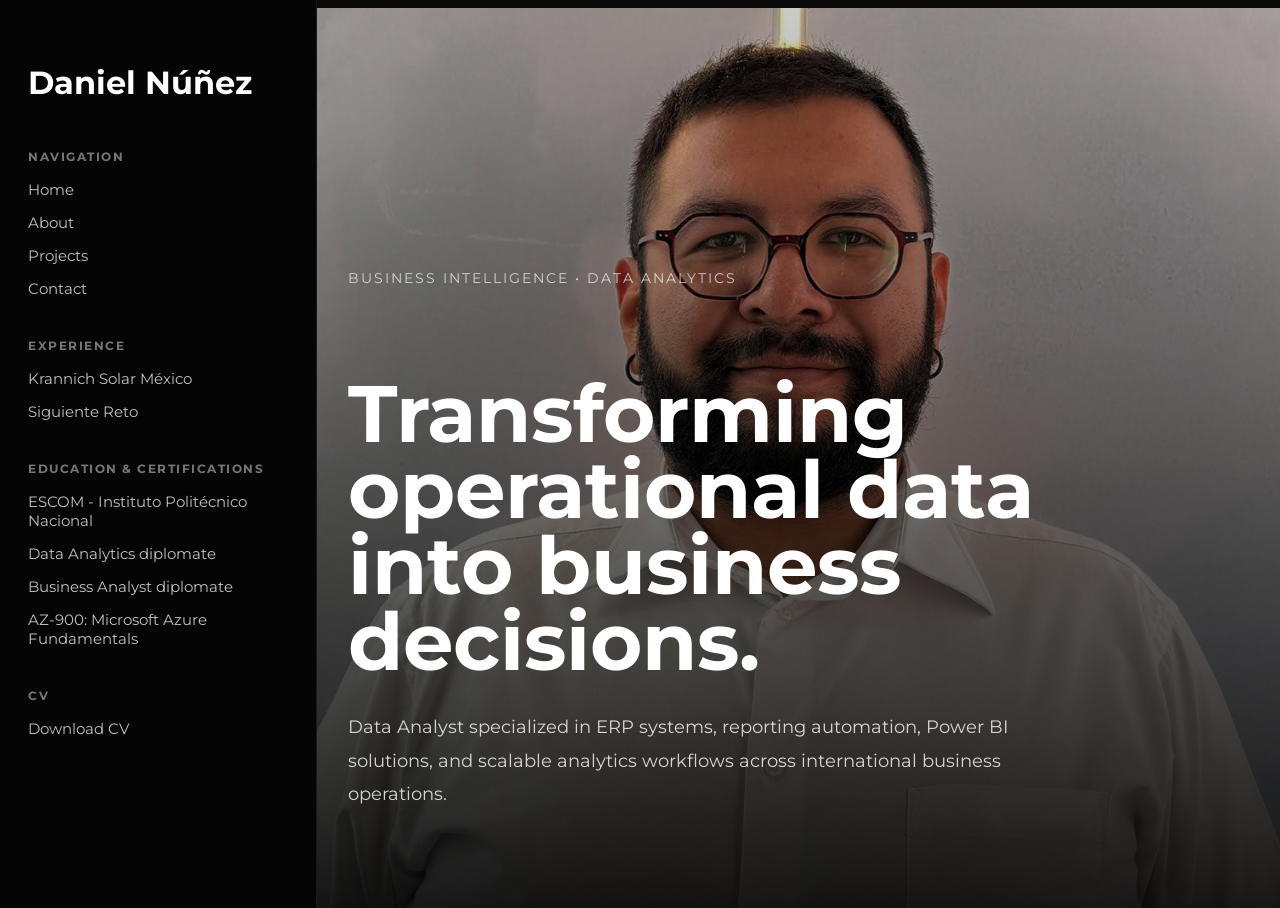
==== index.html @ 234a18f7 "First sight content" ====
<!DOCTYPE html>
<html lang="en">

<head>
	<title>Daniel Núñez</title>

	<meta charset="UTF-8" />
	<meta name="viewport" content="width=device-width, initial-scale=1.0" />

	<!-- FONT -->
	<link rel="preconnect" href="https://fonts.googleapis.com">
	<link href="https://fonts.googleapis.com/css2?family=Montserrat:wght@300;400;500;600;700;800&display=swap"
		rel="stylesheet">

	<!-- MAIN CSS -->
	<link rel="stylesheet" href="assets/css/main.css">

</head>

<body>

	<!-- SIDEBAR -->

	<aside class="sidebar">

		<div>

			<h1 class="logo">
				Daniel Núñez
			</h1>

			<!-- MAIN NAV -->

			<nav class="sidebar-section">

				<h2>Navigation</h2>

				<a href="../index.html">Home</a>
				<a href="../about.html">About</a>
				<a href="../projects.html">Projects</a>
				<a href="../contact.html">Contact</a>

			</nav>

			<!-- EXPERIENCE -->

			<nav class="sidebar-section">

				<h2>Experience</h2>

				<a href="../experience/krannich-solar.html">
					Krannich Solar México
				</a>

				<a href="../experience/siguiente-reto.html">
					Siguiente Reto
				</a>

			</nav>

			<!-- EDUCATION & CERTIFICATIONS -->

			<nav class="sidebar-section">
				<h2>Education & Certifications</h2>

				<a href="https://www.escom.ipn.mx/" target="_blank">
					ESCOM - Instituto Politécnico Nacional
				</a>

				<a href="https://app.educasign.ai/validation/d763738c-486c-4e0c-a6cb-ba794ced304d" target="_blank">
					Data Analytics diplomate
				</a>

				<a href="https://app.educasign.ai/validation/ccb0f1be-573b-49ce-a224-c91d70f931ac" target="_blank">
					Business Analyst diplomate
				</a>

				<a href="../assets/documents/AZ-900_Certificate.pdf" target="_blank">
					AZ-900: Microsoft Azure Fundamentals
				</a>

			</nav>

			<!-- CV -->

			<nav class="sidebar-section">
				<h2>CV</h2>

				<a href="../assets/documents/CV_DANIEL.pdf" target="_blank">
					Download CV
				</a>
			</nav>
		</div>

	</aside>

	<!-- RIGHT CONTENT -->

	<main class="content">

		<!-- HERO -->

		<section class="hero">

			<div class="hero-overlay"></div>

			<img src="assets/images/profile/DN.jpg" alt="Daniel Núñez">

			<div class="hero-content">

				<span class="hero-label">
					Business Intelligence • Data Analytics
				</span>

				<h2>
					Transforming operational data into business decisions.
				</h2>

				<p>
					Data Analyst specialized in ERP systems, reporting automation,
					Power BI solutions, and scalable analytics workflows across
					international business operations.
				</p>

			</div>

		</section>

		<!-- FEATURED -->

		<section class="featured">

			<div class="section-heading">

				<h3>
					Featured Experience
				</h3>

			</div>

			<!-- CARD 1 -->

			<a class="project-card" href="experience/krannich-solar.html">

				<img src="https://krannich-solar.com/fileadmin/user_upload/global/Company/References/small_banner_references_1652x568.png" alt="Krannich Solar">

				<div class="project-info">

					<span>Dynamics 365 F&O • BI • Governance</span>

					<h4>
						Krannich Solar Mexico
					</h4>

					<p>
						Dynamics 365 F&O governance, Power BI semantic models,
						reporting optimization, and automation
						initiatives across LATAM, APAC and EMEA operations.
					</p>

				</div>

			</a>

			<!-- CARD 2 -->

			<a class="project-card" href="experience/siguiente-reto.html">

				<img src="assets/images/banners/BANN_00.jpg" alt="Currently">

				<div class="project-info">

					<span>Looking for a new opportunity</span>

					<h4>
						The Next Challenge
					</h4>

					<p>
						Currently learning new technologies and looking for
						the next opportunity to build meaningful analytics
						systems that drive business decisions.
					</p>

				</div>

			</a>

		</section>

		<!-- ABOUT PREVIEW -->

		<section class="about-preview">

			<div class="section-heading">

				<span>About</span>

				<h3>
					Engineering + Business Thinking
				</h3>

			</div>

			<p>
				Computer Systems Engineer from Instituto Politécnico Nacional
				(ESCOM) with experience bridging technical systems,
				business operations, and data-driven decision making.
				Passionate about building analytics experiences that are
				both technically scalable and visually meaningful.
			</p>

			<a href="about.html" class="text-link">
				Read More →
			</a>

		</section>

	</main>

</body>

</html>
---- assets/css/main.css ----
```css id="yaz1pq"
/* =========================
   RESET
========================= */

*{
    margin:0;
    padding:0;
    box-sizing:border-box;
}

html,
body{
    width:100%;
    height:100%;
    scroll-behavior:smooth;
    font-family:'Montserrat', sans-serif;
    background:#0a0a0a;
    color:white;
}

body{
    display:flex;
    overflow:hidden;
}

/* =========================
   GLOBAL
========================= */

a{
    color:inherit;
    text-decoration:none;
}

img{
    display:block;
}

::selection{
    background:white;
    color:black;
}

/* =========================
   SIDEBAR
========================= */

.sidebar{
    width:260px;
    height:100vh;
    background:#050505;
    border-right:1px solid rgba(255,255,255,0.08);
    padding:40px 28px;
    position:fixed;
    top:0;
    left:0;

    display:flex;
    flex-direction:column;
    justify-content:space-between;

    z-index:100;
}

.logo{
    font-size:2rem;
    font-weight:700;
    line-height:1;
    margin-bottom:50px;
}

.sidebar-section{
    margin-bottom:40px;
}

.sidebar-section h2{
    font-size:0.75rem;
    text-transform:uppercase;
    letter-spacing:1.5px;
    opacity:0.45;
    margin-bottom:16px;
}

.sidebar-section a{
    display:block;
    margin-bottom:14px;
    font-size:0.95rem;
    opacity:0.75;
    transition:0.25s ease;
}

.sidebar-section a:hover{
    opacity:1;
    transform:translateX(5px);
}

.sidebar-footer a{
    font-size:0.9rem;
    opacity:0.6;
    transition:0.25s;
}

.sidebar-footer a:hover{
    opacity:1;
}

/* =========================
   MAIN CONTENT
========================= */

.content{
    margin-left:260px;
    width:calc(100% - 260px);
    height:100vh;
    overflow-y:auto;
    overflow-x:hidden;
}

/* =========================
   HERO SECTION
========================= */

.hero{
    position:relative;
    width:100%;
    height:100vh;
    overflow:hidden;
}

.hero img{
    width:100%;
    height:100%;
    object-fit:cover;
}

.hero-overlay{
    position:absolute;
    inset:0;
    background:linear-gradient(
        to top,
        rgba(0,0,0,0.9),
        rgba(0,0,0,0.2)
    );
}

.hero-content{
    position:absolute;
    bottom:80px;
    left:80px;
    max-width:750px;
    z-index:2;
}

.hero-label{
    display:inline-block;
    margin-bottom:24px;
    font-size:0.85rem;
    text-transform:uppercase;
    letter-spacing:2px;
    opacity:0.7;
}

.hero-content h2{
    font-size:5rem;
    line-height:0.95;
    margin-bottom:30px;
    font-weight:700;
}

.hero-content p{
    font-size:1.1rem;
    line-height:1.9;
    opacity:0.8;
    max-width:700px;
}

/* =========================
   PAGE HERO
========================= */

.page-hero{
    position:relative;
    width:100%;
    height:70vh;
    overflow:hidden;
}

.page-hero img{
    width:100%;
    height:100%;
    object-fit:cover;
}

.page-hero-overlay{
    position:absolute;
    inset:0;
    background:rgba(0,0,0,0.55);
}

.page-hero-content{
    position:absolute;
    bottom:60px;
    left:60px;
    z-index:2;
    max-width:900px;
}

.page-hero-content span{
    display:inline-block;
    margin-bottom:20px;
    text-transform:uppercase;
    letter-spacing:2px;
    opacity:0.7;
    font-size:0.8rem;
}

.page-hero-content h2{
    font-size:4rem;
    line-height:1.05;
}

/* =========================
   SECTION HEADINGS
========================= */

.section-heading{
    margin-bottom:40px;
}

.section-heading span{
    display:block;
    margin-bottom:14px;
    text-transform:uppercase;
    letter-spacing:2px;
    font-size:0.8rem;
    opacity:0.5;
}

.section-heading h3{
    font-size:3rem;
    line-height:1.1;
}

/* =========================
   FEATURED PROJECTS
========================= */

.featured{
    padding:100px 80px;
}

.project-card{
    position:relative;
    display:block;
    width:100%;
    height:600px;
    overflow:hidden;
    margin-bottom:40px;
    border-radius:20px;
}

.project-card img{
    width:100%;
    height:100%;
    object-fit:cover;
    transition:transform 0.6s ease;
}

.project-card:hover img{
    transform:scale(1.03);
}

.project-info{
    position:absolute;
    bottom:40px;
    left:40px;
    max-width:520px;
    background:rgba(0,0,0,0.7);
    padding:28px;
    backdrop-filter:blur(10px);
    border:1px solid rgba(255,255,255,0.08);
}

.project-info span{
    display:block;
    margin-bottom:12px;
    text-transform:uppercase;
    font-size:0.75rem;
    letter-spacing:1.5px;
    opacity:0.65;
}

.project-info h4{
    font-size:2rem;
    margin-bottom:16px;
}

.project-info p{
    line-height:1.8;
    opacity:0.8;
}

/* =========================
   TEXT SECTIONS
========================= */

.text-section{
    padding:100px 80px;
}

.text-section p{
    max-width:950px;
    font-size:1.05rem;
    line-height:2;
    opacity:0.8;
    margin-bottom:24px;
}

.dark-section{
    background:#111111;
}

/* =========================
   ABOUT PREVIEW
========================= */

.about-preview{
    padding:100px 80px;
    background:#101010;
}

.about-preview p{
    max-width:850px;
    line-height:2;
    font-size:1.05rem;
    opacity:0.8;
    margin-bottom:30px;
}

.text-link{
    display:inline-block;
    font-size:1rem;
    opacity:0.85;
    transition:0.25s;
}

.text-link:hover{
    transform:translateX(5px);
}

/* =========================
   TIMELINE
========================= */

.timeline{
    display:flex;
    flex-direction:column;
    gap:30px;
}

.timeline-item{
    border-left:1px solid rgba(255,255,255,0.15);
    padding-left:24px;
}

.timeline-year{
    display:block;
    margin-bottom:10px;
    text-transform:uppercase;
    letter-spacing:1px;
    font-size:0.75rem;
    opacity:0.5;
}

.timeline-item h4{
    font-size:1.4rem;
    margin-bottom:14px;
}

.timeline-item p{
    margin-bottom:0;
}

/* =========================
   SKILLS GRID
========================= */

.skills-grid{
    display:grid;
    grid-template-columns:repeat(auto-fit,minmax(180px,1fr));
    gap:18px;
}

.skill-card{
    background:#141414;
    border:1px solid rgba(255,255,255,0.08);
    padding:24px;
    border-radius:14px;
    transition:0.25s ease;
    font-size:0.95rem;
}

.skill-card:hover{
    transform:translateY(-5px);
    border-color:rgba(255,255,255,0.2);
}

/* =========================
   RESPONSIVE
========================= */

@media(max-width:1000px){

    body{
        flex-direction:column;
        overflow:auto;
    }

    .sidebar{
        width:100%;
        height:auto;
        position:relative;
        border-right:none;
        border-bottom:1px solid rgba(255,255,255,0.08);
    }

    .content{
        width:100%;
        margin-left:0;
        height:auto;
        overflow:visible;
    }

    .hero-content{
        left:30px;
        right:30px;
        bottom:40px;
    }

    .hero-content h2{
        font-size:3rem;
    }

    .page-hero-content{
        left:30px;
        right:30px;
    }

    .page-hero-content h2{
        font-size:2.7rem;
    }

    .featured,
    .text-section,
    .about-preview{
        padding:70px 30px;
    }

    .section-heading h3{
        font-size:2rem;
    }

    .project-card{
        height:450px;
    }

    .project-info{
        left:20px;
        right:20px;
        bottom:20px;
    }

}
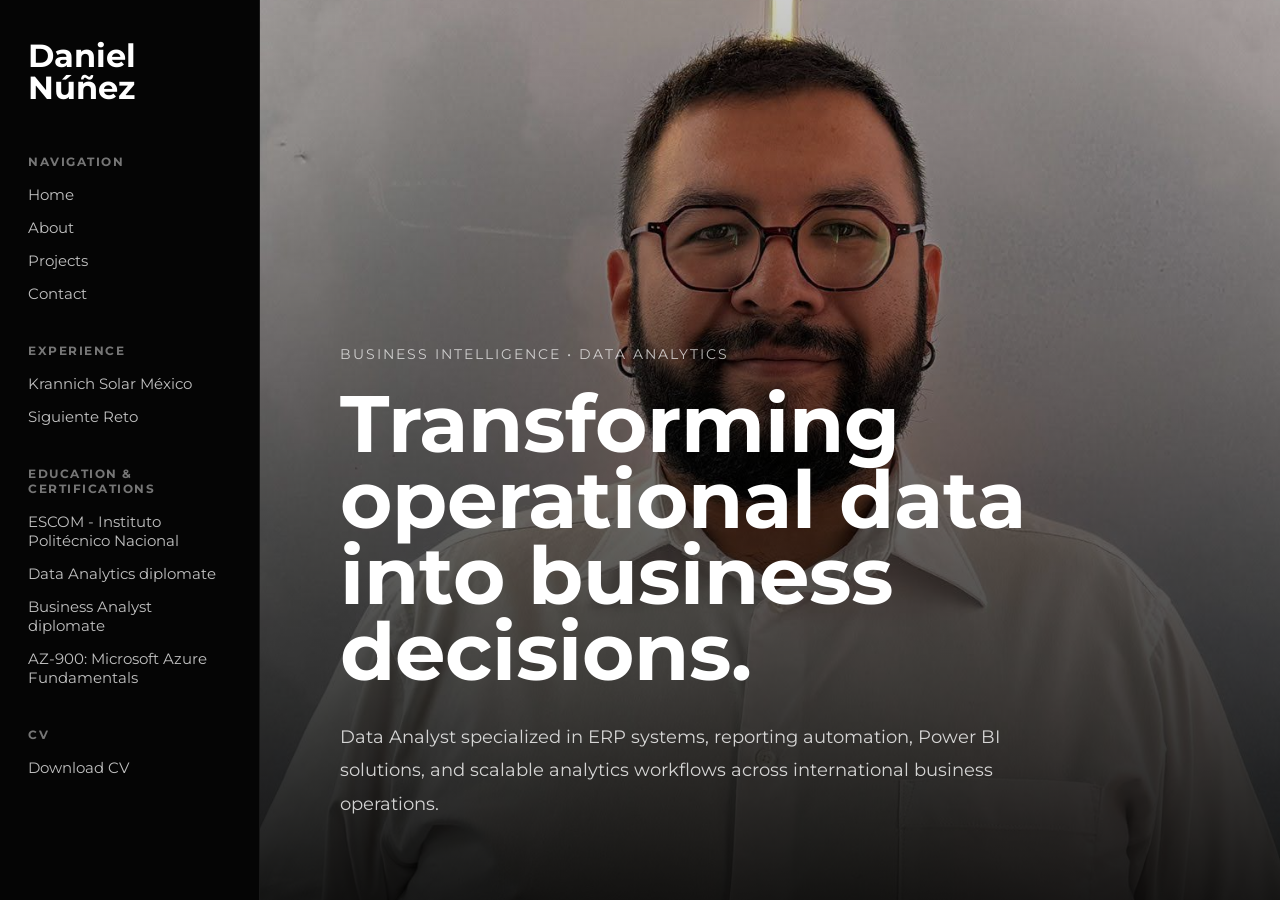
==== commit cc6e248b: "Fix broken links" ====
--- a/index.html
+++ b/index.html
@@ -35,10 +35,10 @@
 
 				<h2>Navigation</h2>
 
-				<a href="../index.html">Home</a>
-				<a href="../about.html">About</a>
-				<a href="../projects.html">Projects</a>
-				<a href="../contact.html">Contact</a>
+				<a href="index.html">Home</a>
+				<a href="about.html">About</a>
+				<a href="projects.html">Projects</a>
+				<a href="contact.html">Contact</a>
 
 			</nav>
 
@@ -48,11 +48,11 @@
 
 				<h2>Experience</h2>
 
-				<a href="../experience/krannich-solar.html">
+				<a href="/experience/krannich-solar.html">
 					Krannich Solar México
 				</a>
 
-				<a href="../experience/siguiente-reto.html">
+				<a href="/experience/siguiente-reto.html">
 					Siguiente Reto
 				</a>
 
--- a/assets/css/main.css
+++ b/assets/css/main.css
@@ -1,4 +1,3 @@
-```css id="yaz1pq"
 /* =========================
    RESET
 ========================= */
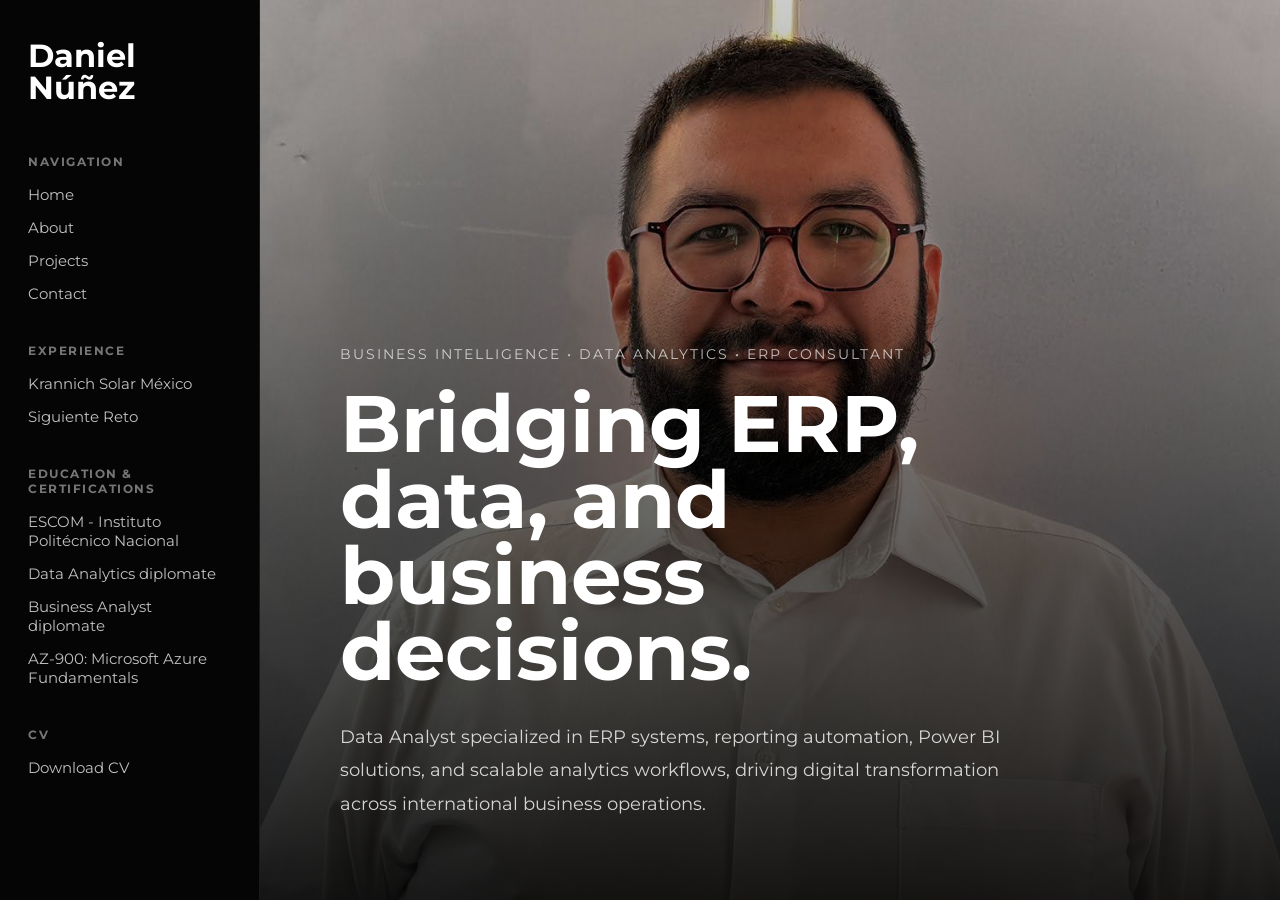
==== commit d0501a32: "proyectos personales agregados" ====
--- a/index.html
+++ b/index.html
@@ -13,15 +13,28 @@
 		rel="stylesheet">
 
 	<!-- MAIN CSS -->
-	<link rel="stylesheet" href="assets/css/main.css">
+	<link rel="stylesheet" href="./assets/css/main.css">
 
 </head>
 
 <body>
 
+	<!-- MOBILE NAV -->
+
+	<header class="mobile-nav">
+
+		<h1>
+			Daniel Núñez
+		</h1>
+
+		<button id="menu-toggle">
+			☰
+		</button>
+
+	</header>
 	<!-- SIDEBAR -->
 
-	<aside class="sidebar">
+	<aside class="sidebar" id="sidebar">
 
 		<div>
 
@@ -35,10 +48,10 @@
 
 				<h2>Navigation</h2>
 
-				<a href="index.html">Home</a>
-				<a href="about.html">About</a>
-				<a href="projects.html">Projects</a>
-				<a href="contact.html">Contact</a>
+				<a href="./index.html">Home</a>
+				<a href="./about.html">About</a>
+				<a href="./projects.html">Projects</a>
+				<a href="./contact.html">Contact</a>
 
 			</nav>
 
@@ -48,11 +61,11 @@
 
 				<h2>Experience</h2>
 
-				<a href="/experience/krannich-solar.html">
+				<a href="./experience/krannich-solar.html">
 					Krannich Solar México
 				</a>
 
-				<a href="/experience/siguiente-reto.html">
+				<a href="./experience/siguiente-reto.html">
 					Siguiente Reto
 				</a>
 
@@ -75,7 +88,7 @@
 					Business Analyst diplomate
 				</a>
 
-				<a href="../assets/documents/AZ-900_Certificate.pdf" target="_blank">
+				<a href="./assets/documents/AZ-900_Certificate.pdf" target="_blank">
 					AZ-900: Microsoft Azure Fundamentals
 				</a>
 
@@ -86,7 +99,7 @@
 			<nav class="sidebar-section">
 				<h2>CV</h2>
 
-				<a href="../assets/documents/CV_DANIEL.pdf" target="_blank">
+				<a href="./assets/documents/CV_DANIEL.pdf" target="_blank">
 					Download CV
 				</a>
 			</nav>
@@ -104,22 +117,21 @@
 
 			<div class="hero-overlay"></div>
 
-			<img src="assets/images/profile/DN.jpg" alt="Daniel Núñez">
+			<img src="./assets/images/profile/DN.jpg" alt="Daniel Núñez">
 
 			<div class="hero-content">
 
 				<span class="hero-label">
-					Business Intelligence • Data Analytics
+					Business Intelligence • Data Analytics • ERP Consultant
 				</span>
 
 				<h2>
-					Transforming operational data into business decisions.
+					Bridging ERP, data, and business decisions.
 				</h2>
 
 				<p>
-					Data Analyst specialized in ERP systems, reporting automation,
-					Power BI solutions, and scalable analytics workflows across
-					international business operations.
+					Data Analyst specialized in ERP systems, reporting automation, Power BI solutions, and scalable analytics workflows, 
+					driving digital transformation across international business operations.
 				</p>
 
 			</div>
@@ -140,16 +152,17 @@
 
 			<!-- CARD 1 -->
 
-			<a class="project-card" href="experience/krannich-solar.html">
-
-				<img src="https://krannich-solar.com/fileadmin/user_upload/global/Company/References/small_banner_references_1652x568.png" alt="Krannich Solar">
+			<a class="project-card" href="./experience/krannich-solar.html">
+
+				<img src="https://krannich-solar.com/fileadmin/user_upload/global/Company/References/small_banner_references_1652x568.png"
+					alt="Krannich Solar">
 
 				<div class="project-info">
 
-					<span>Dynamics 365 F&O • BI • Governance</span>
+					<span>Dynamics 365 F&O • Power BI • Power Automate</span>
 
 					<h4>
-						Krannich Solar Mexico
+						Krannich Solar México
 					</h4>
 
 					<p>
@@ -164,9 +177,9 @@
 
 			<!-- CARD 2 -->
 
-			<a class="project-card" href="experience/siguiente-reto.html">
-
-				<img src="assets/images/banners/BANN_00.jpg" alt="Currently">
+			<a class="project-card" href="./experience/siguiente-reto.html">
+
+				<img src="./assets/images/banners/BANN_00.jpg" alt="Currently">
 
 				<div class="project-info">
 
@@ -203,14 +216,13 @@
 			</div>
 
 			<p>
-				Computer Systems Engineer from Instituto Politécnico Nacional
-				(ESCOM) with experience bridging technical systems,
-				business operations, and data-driven decision making.
-				Passionate about building analytics experiences that are
-				both technically scalable and visually meaningful.
+				Computer Systems Engineer from Instituto Politécnico Nacional (ESCOM), 
+				with experience connecting technology, business operations, and data-driven decision-making. 
+				Passionate about transforming complex data into scalable analytics solutions 
+				that are both technically robust and meaningful for business users.
 			</p>
 
-			<a href="about.html" class="text-link">
+			<a href="./about.html" class="text-link">
 				Read More →
 			</a>
 
@@ -218,6 +230,19 @@
 
 	</main>
 
+	<script>
+
+		const menuToggle = document.getElementById('menu-toggle');
+		const sidebar = document.getElementById('sidebar');
+
+		menuToggle.addEventListener('click', () => {
+
+			sidebar.classList.toggle('active');
+
+		});
+
+	</script>
+
 </body>
 
 </html>
--- a/assets/css/main.css
+++ b/assets/css/main.css
@@ -472,3 +472,76 @@
 
 }
 
+/* =========================
+   MOBILE NAV
+========================= */
+
+.mobile-nav{
+    display:none;
+}
+
+/* MOBILE */
+
+@media(max-width:900px){
+
+    .mobile-nav{
+        position:fixed;
+        top:0;
+        left:0;
+        width:100%;
+        height:72px;
+
+        display:flex;
+        align-items:center;
+        justify-content:space-between;
+
+        padding:0 24px;
+
+        background:#0b0b0b;
+        border-bottom:1px solid rgba(255,255,255,0.08);
+
+        z-index:2000;
+    }
+
+    .mobile-nav h1{
+        font-size:1rem;
+        margin:0;
+    }
+
+    #menu-toggle{
+        background:none;
+        border:none;
+        color:white;
+        font-size:2rem;
+        cursor:pointer;
+    }
+
+    /* SIDEBAR */
+
+    .sidebar{
+        position:fixed;
+
+        left:-100%;
+        top:0;
+
+        width:280px;
+        height:100vh;
+
+        z-index:3000;
+
+        transition:0.4s ease;
+    }
+
+    .sidebar.active{
+        left:0;
+    }
+
+    /* CONTENT */
+
+    .content{
+        margin-left:0;
+        width:100%;
+        padding-top:72px;
+    }
+
+}
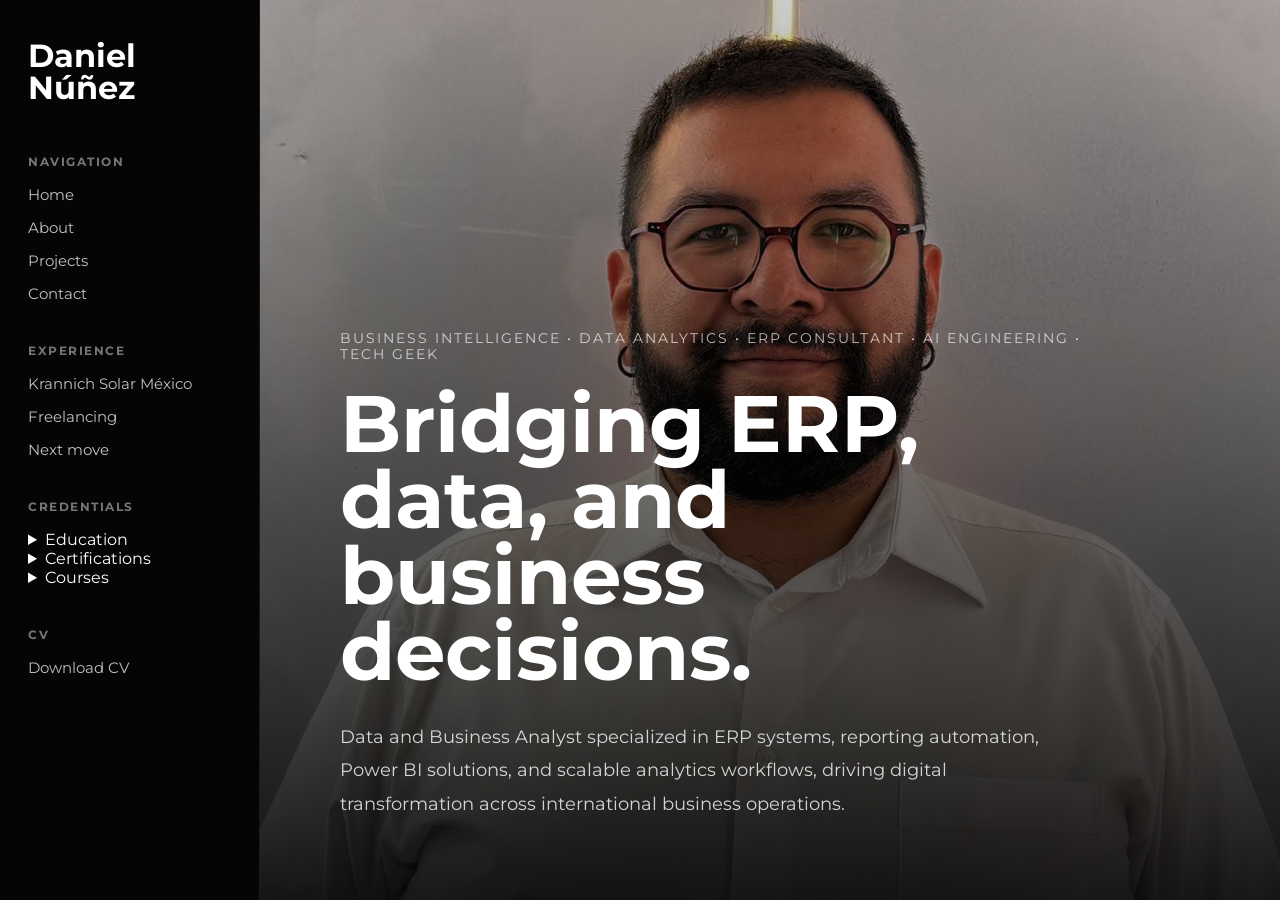
==== commit f1e7ba5f: "fix some links, responsiveness and add currently courses" ====
--- a/index.html
+++ b/index.html
@@ -19,95 +19,7 @@
 
 <body>
 
-	<!-- MOBILE NAV -->
-
-	<header class="mobile-nav">
-
-		<h1>
-			Daniel Núñez
-		</h1>
-
-		<button id="menu-toggle">
-			☰
-		</button>
-
-	</header>
-	<!-- SIDEBAR -->
-
-	<aside class="sidebar" id="sidebar">
-
-		<div>
-
-			<h1 class="logo">
-				Daniel Núñez
-			</h1>
-
-			<!-- MAIN NAV -->
-
-			<nav class="sidebar-section">
-
-				<h2>Navigation</h2>
-
-				<a href="./index.html">Home</a>
-				<a href="./about.html">About</a>
-				<a href="./projects.html">Projects</a>
-				<a href="./contact.html">Contact</a>
-
-			</nav>
-
-			<!-- EXPERIENCE -->
-
-			<nav class="sidebar-section">
-
-				<h2>Experience</h2>
-
-				<a href="./experience/krannich-solar.html">
-					Krannich Solar México
-				</a>
-
-				<a href="./experience/siguiente-reto.html">
-					Siguiente Reto
-				</a>
-
-			</nav>
-
-			<!-- EDUCATION & CERTIFICATIONS -->
-
-			<nav class="sidebar-section">
-				<h2>Education & Certifications</h2>
-
-				<a href="https://www.escom.ipn.mx/" target="_blank">
-					ESCOM - Instituto Politécnico Nacional
-				</a>
-
-				<a href="https://app.educasign.ai/validation/d763738c-486c-4e0c-a6cb-ba794ced304d" target="_blank">
-					Data Analytics diplomate
-				</a>
-
-				<a href="https://app.educasign.ai/validation/ccb0f1be-573b-49ce-a224-c91d70f931ac" target="_blank">
-					Business Analyst diplomate
-				</a>
-
-				<a href="./assets/documents/AZ-900_Certificate.pdf" target="_blank">
-					AZ-900: Microsoft Azure Fundamentals
-				</a>
-
-			</nav>
-
-			<!-- CV -->
-
-			<nav class="sidebar-section">
-				<h2>CV</h2>
-
-				<a href="./assets/documents/CV_DANIEL.pdf" target="_blank">
-					Download CV
-				</a>
-			</nav>
-		</div>
-
-	</aside>
-
-	<!-- RIGHT CONTENT -->
+	<!-- CONTENT -->
 
 	<main class="content">
 
@@ -122,7 +34,7 @@
 			<div class="hero-content">
 
 				<span class="hero-label">
-					Business Intelligence • Data Analytics • ERP Consultant
+					Business Intelligence • Data Analytics • ERP Consultant • AI Engineering • Tech Geek
 				</span>
 
 				<h2>
@@ -130,7 +42,8 @@
 				</h2>
 
 				<p>
-					Data Analyst specialized in ERP systems, reporting automation, Power BI solutions, and scalable analytics workflows, 
+					Data and Business Analyst specialized in ERP systems, reporting automation, Power BI solutions, and scalable
+					analytics workflows,
 					driving digital transformation across international business operations.
 				</p>
 
@@ -138,70 +51,219 @@
 
 		</section>
 
-		<!-- FEATURED -->
-
-		<section class="featured">
-
-			<div class="section-heading">
-
-				<h3>
-					Featured Experience
-				</h3>
-
-			</div>
-
-			<!-- CARD 1 -->
-
-			<a class="project-card" href="./experience/krannich-solar.html">
-
-				<img src="https://krannich-solar.com/fileadmin/user_upload/global/Company/References/small_banner_references_1652x568.png"
-					alt="Krannich Solar">
-
-				<div class="project-info">
-
-					<span>Dynamics 365 F&O • Power BI • Power Automate</span>
-
-					<h4>
-						Krannich Solar México
-					</h4>
-
-					<p>
-						Dynamics 365 F&O governance, Power BI semantic models,
-						reporting optimization, and automation
-						initiatives across LATAM, APAC and EMEA operations.
-					</p>
-
-				</div>
-
-			</a>
-
-			<!-- CARD 2 -->
-
-			<a class="project-card" href="./experience/siguiente-reto.html">
-
-				<img src="./assets/images/banners/BANN_00.jpg" alt="Currently">
-
-				<div class="project-info">
-
-					<span>Looking for a new opportunity</span>
-
-					<h4>
-						The Next Challenge
-					</h4>
-
-					<p>
-						Currently learning new technologies and looking for
-						the next opportunity to build meaningful analytics
-						systems that drive business decisions.
-					</p>
-
-				</div>
-
-			</a>
-
-		</section>
-
-		<!-- ABOUT PREVIEW -->
+		<!-- BLOCKS -->
+
+		<div class="blocks">
+			<!-- INTRO -->
+
+			<section class="text-section">
+
+				<div class="section-heading">
+
+					<span>Profile</span>
+
+					<h3>
+						Who I Am
+					</h3>
+
+				</div>
+
+				<p>
+					I am a Computer Systems Engineer specialized in Business Intelligence and Data Analytics,
+					with experience connecting enterprise systems, business operations, and data-driven decision-making.
+				</p>
+
+				<p>
+					My background combines technical engineering knowledge with a strong understanding of business
+					processes,
+					allowing me to bridge the gap between operational teams, management, and technology.
+				</p>
+
+				<p>
+					Throughout my professional journey, I have focused on transforming complex and fragmented data
+					environments
+					into structured analytics solutions that improve visibility, efficiency, and business understanding.
+				</p>
+
+			</section>
+
+			<!-- EDUCATION -->
+
+			<section class="text-section dark-section">
+
+				<div class="section-heading">
+
+					<span>Background</span>
+
+					<h3>
+						What I Bring
+					</h3>
+
+				</div>
+
+				<div class="timeline" id="background-timeline"></div>
+
+			</section>
+
+			<!-- SKILLS -->
+
+			<section class="text-section">
+
+				<div class="section-heading">
+
+					<span>Skills</span>
+
+					<h3>
+						Technical Stack
+					</h3>
+
+				</div>
+
+				<div class="skills-grid">
+
+					<div class="skill-card">
+						SQL
+					</div>
+
+					<div class="skill-card">
+						Power BI
+					</div>
+
+					<div class="skill-card">
+						Python
+					</div>
+
+					<div class="skill-card">
+						Excel
+					</div>
+
+					<div class="skill-card">
+						Snowflake
+					</div>
+
+					<div class="skill-card">
+						Tableau
+					</div>
+
+					<div class="skill-card">
+						Power Automate
+					</div>
+
+					<div class="skill-card">
+						BigQuery
+					</div>
+
+					<div class="skill-card">
+						Dynamics 365
+					</div>
+
+					<div class="skill-card">
+						Data Modeling
+					</div>
+
+					<div class="skill-card">
+						ETL Pipelines
+					</div>
+
+					<div class="skill-card">
+						Reporting Automation
+					</div>
+
+				</div>
+
+			</section>
+
+			<!-- FEATURED -->
+
+			<section class="featured">
+
+				<div class="section-heading">
+
+					<h3>
+						Featured Experience
+					</h3>
+
+				</div>
+
+				<!-- CARD 1 -->
+
+				<a class="project-card" href="./experience/krannich-solar.html">
+
+					<img src="https://krannich-solar.com/fileadmin/user_upload/global/Company/References/small_banner_references_1652x568.png"
+						alt="Krannich Solar">
+
+					<div class="project-info">
+
+						<span>Dynamics 365 F&O • Power BI • Power Automate</span>
+
+						<h4>
+							Krannich Solar México
+						</h4>
+
+						<p>
+							Dynamics 365 F&O governance, Power BI semantic models,
+							reporting optimization, and automation
+							initiatives across LATAM, APAC and EMEA operations.
+						</p>
+
+					</div>
+
+				</a>
+
+				<!-- CARD 2 -->
+
+				<a class="project-card" href="./experience/freelance.html">
+
+					<img src="./assets/images/banners/ESCOM_01.jpg" alt="Freelancing & Self Improvement">
+
+					<div class="project-info">
+
+						<span>Freelancing & Self Improvement</span>
+
+						<h4>
+							Personal Projects & AI Engineering
+						</h4>
+
+						<p>
+							Exploring independent work, personal projects, 
+							and continuous technical growth,
+							allowing me to explore new ways of working with data, 
+							technology, and artificial intelligence.
+						</p>
+
+					</div>
+
+				</a>
+
+				<!-- CARD 3 -->
+
+				<a class="project-card" href="./experience/next-move.html">
+
+					<img src="./assets/images/banners/BANN_00.jpg" alt="Next Challenge">
+
+					<div class="project-info">
+
+						<span>Looking for a new opportunity</span>
+
+						<h4>
+							The Next Challenge
+						</h4>
+
+						<p>
+							Currently learning new technologies and looking for
+							the next opportunity to build meaningful analytics
+							systems that drive business decisions.
+						</p>
+
+					</div>
+
+				</a>
+
+			</section>
+		</div>
+
+
+		<!-- ABOUT FOOTER -->
 
 		<section class="about-preview">
 
@@ -216,9 +278,9 @@
 			</div>
 
 			<p>
-				Computer Systems Engineer from Instituto Politécnico Nacional (ESCOM), 
-				with experience connecting technology, business operations, and data-driven decision-making. 
-				Passionate about transforming complex data into scalable analytics solutions 
+				Computer Systems Engineer from Instituto Politécnico Nacional (ESCOM),
+				with experience connecting technology, business operations, and data-driven decision-making.
+				Passionate about transforming complex data into scalable analytics solutions
 				that are both technically robust and meaningful for business users.
 			</p>
 
@@ -230,19 +292,11 @@
 
 	</main>
 
-	<script>
-
-		const menuToggle = document.getElementById('menu-toggle');
-		const sidebar = document.getElementById('sidebar');
-
-		menuToggle.addEventListener('click', () => {
-
-			sidebar.classList.toggle('active');
-
-		});
-
-	</script>
-
 </body>
 
+<!-- SIDEBAR -->
+<script src="./components/sidebar.js"></script>
+<!-- TIMELINE -->
+<script src="./assets/js/background.js"></script>
+
 </html>
--- a/assets/css/main.css
+++ b/assets/css/main.css
@@ -53,6 +53,8 @@
     padding:40px 28px;
     position:fixed;
     top:0;
+    bottom: 0;
+    overflow-y: auto;
     left:0;
 
     display:flex;
@@ -92,6 +94,10 @@
 .sidebar-section a:hover{
     opacity:1;
     transform:translateX(5px);
+}
+
+.sidebar-section details summary + a{
+    margin-top:8px;
 }
 
 .sidebar-footer a{
@@ -405,6 +411,31 @@
     border-color:rgba(255,255,255,0.2);
 }
 
+/* PROJECTS GRID */
+.projects-grid{
+    display:grid;
+    grid-template-columns:repeat(2,minmax(0,1fr));
+    gap:30px;
+}
+
+.projects-grid .project-card{
+    height:420px;
+    margin-bottom:0;
+}
+
+.projects-grid .project-info{
+    left:30px;
+    right:30px;
+    bottom:30px;
+    max-width:none;
+    padding:22px;
+}
+
+.projects-grid .project-info h4{
+    font-size:1.7rem;
+    line-height:1.15;
+}
+
 /* =========================
    RESPONSIVE
 ========================= */
@@ -544,4 +575,40 @@
         padding-top:72px;
     }
 
+        /* PROJECTS MOBILE */
+    .projects-grid{
+        grid-template-columns:1fr;
+        gap:20px;
+    }
+
+    .projects-grid .project-card{
+        height:280px;
+        margin-bottom:0;
+        border-radius:14px;
+    }
+
+    .projects-grid .project-info{
+        left:14px;
+        right:14px;
+        bottom:14px;
+        padding:14px 16px;
+    }
+
+    .projects-grid .project-info span{
+        font-size:0.6rem;
+        letter-spacing:1px;
+        margin-bottom:6px;
+    }
+
+    .projects-grid .project-info h4{
+        font-size:1.05rem;
+        line-height:1.2;
+        margin-bottom:6px;
+    }
+
+    .projects-grid .project-info p{
+        font-size:0.72rem;
+        line-height:1.4;
+        margin-bottom:0;
+    }
 }
